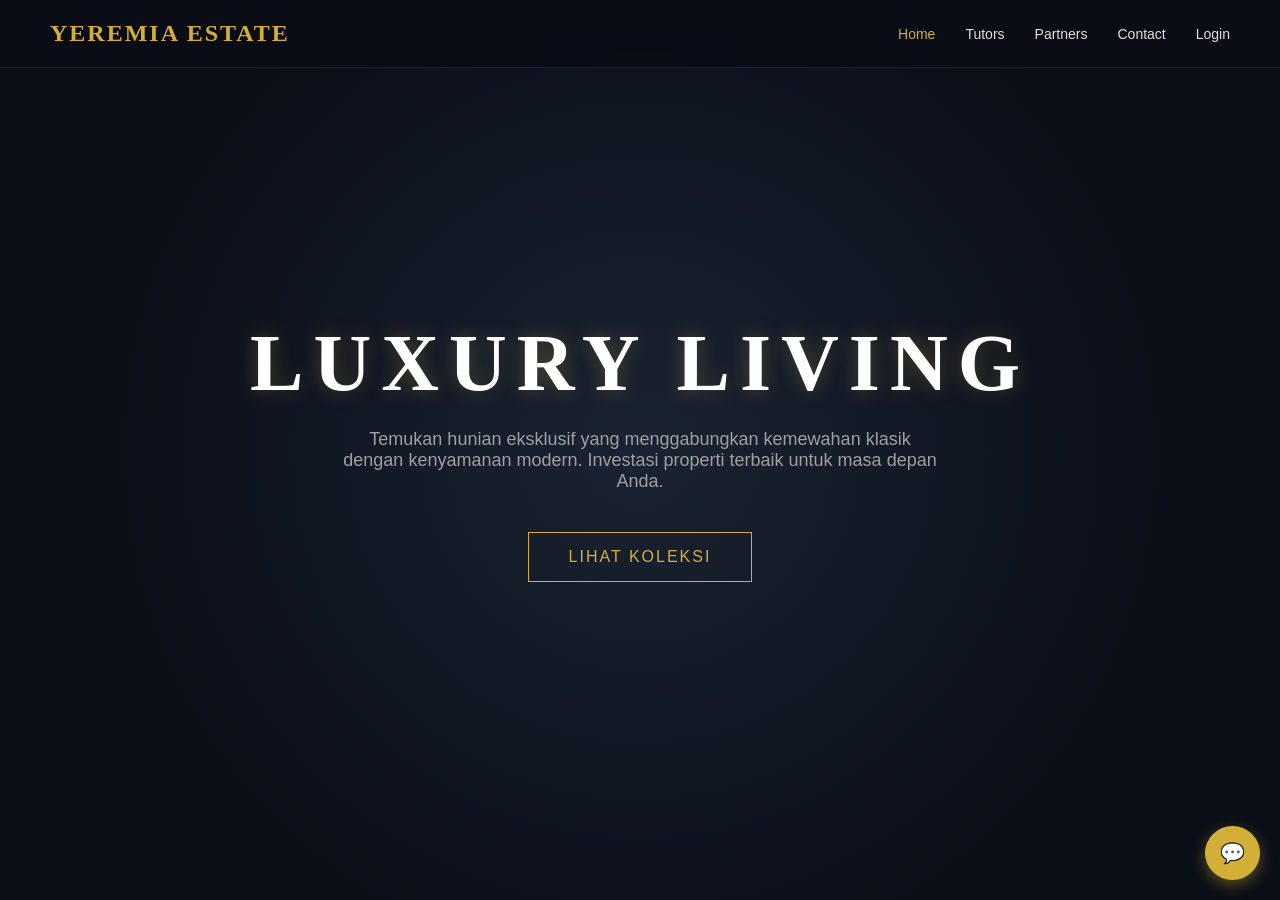
==== index.html @ 0d9e6fc0 "first commit" ====
<!DOCTYPE html>
<html lang="id">
<head>
    <meta charset="UTF-8">
    <meta name="viewport" content="width=device-width, initial-scale=1.0">
    <title>Yeremia Estate - Home</title>
    <link rel="stylesheet" href="style.css">
</head>
<body>

    <!-- NAVBAR -->
    <nav>
        <div class="logo gold-text">YEREMIA ESTATE</div>
        <ul>
            <li><a href="index.html" class="active">Home</a></li>
            <li><a href="tutors.html">Tutors</a></li>
            <li><a href="partners.html">Partners</a></li>
            <li><a href="contact.html">Contact</a></li>
            <li><a href="login.html">Login</a></li>
        </ul>
    </nav>

    <!-- HERO SECTION -->
    <section class="hero">
        <h1 class="gold-text">LUXURY LIVING</h1>
        <p>Temukan hunian eksklusif yang menggabungkan kemewahan klasik dengan kenyamanan modern. Investasi properti terbaik untuk masa depan Anda.</p>
        <a href="tutors.html" class="btn-hero">LIHAT KOLEKSI</a>
    </section>

    <!-- TOMBOL & AI ASISTEN -->
    <button class="chat-toggle" onclick="toggleChat()">💬</button>

    <div class="chat-container" id="chatContainer">
        <div class="chat-header">
            <h4>AI Asisten Properti</h4>
            <span onclick="toggleChat()">✖</span>
        </div>
        <div class="chat-box" id="chatBox">
            <div class="msg-bot">Halo! Saya asisten virtual Yeremia Estate. Ada yang bisa saya bantu? (Coba ketik: "rumah", "apartemen", atau "harga")</div>
        </div>
        <div class="chat-input">
            <input type="text" id="userInput" placeholder="Ketik pesan..." onkeypress="handleKeyPress(event)">
            <button onclick="kirimPesan()">Kirim</button>
        </div>
    </div>

    <script>
        function toggleChat() {
            var chat = document.getElementById('chatContainer');
            chat.style.display = (chat.style.display === 'flex') ? 'none' : 'flex';
        }
        function handleKeyPress(e) {
            if (e.key === 'Enter') kirimPesan();
        }
        function kirimPesan() {
            var input = document.getElementById('userInput');
            var pesan = input.value.trim();
            if (pesan === "") return;
            var chatBox = document.getElementById('chatBox');
            chatBox.innerHTML += `<div class="msg-user">${pesan}</div>`;
            input.value = "";
            chatBox.scrollTop = chatBox.scrollHeight;
            setTimeout(function() {
                var balasan = "";
                var lowerPesan = pesan.toLowerCase();
                if (lowerPesan.includes("rumah") || lowerPesan.includes("mansion")) {
                    balasan = "Kami punya 'The Grand Mansion' di Jakarta Selatan seharga Rp 15 Miliar. Mau saya hubungkan ke WA untuk detail?";
                } else if (lowerPesan.includes("apartemen") || lowerPesan.includes("penthouse")) {
                    balasan = "Ada 'Skyline Penthouse' di Jakarta Pusat, Rp 8.5 Miliar. View kota 360 derajat! Tertarik?";
                } else if (lowerPesan.includes("villa") || lowerPesan.includes("bali")) {
                    balasan = "Kami punya 'Bali Tropical Villa' Rp 12 Miliar. Pemandangan laut langsung. Mau info lanjut?";
                } else if (lowerPesan.includes("harga") || lowerPesan.includes("biaya")) {
                    balasan = "Harga properti kami mulai dari Rp 8.5 Miliar hingga Rp 15 Miliar. Ada budget spesifik?";
                } else if (lowerPesan.includes("wa") || lowerPesan.includes("whatsapp") || lowerPesan.includes("beli")) {
                    balasan = "Silakan klik tombol hijau 'Order via WA' di kartu properti, atau hubungi langsung di +6282258421215.";
                } else {
                    balasan = "Maaf, saya belum paham. Coba ketik 'rumah', 'apartemen', 'villa', atau 'harga' ya.";
                }
                chatBox.innerHTML += `<div class="msg-bot">${balasan}</div>`;
                chatBox.scrollTop = chatBox.scrollHeight;
            }, 800);
        }
    </script>

</body>
</html>
---- style.css ----
/* --- RESET & FONT --- */
* { margin: 0; padding: 0; box-sizing: border-box; }
body {
    font-family: 'Georgia', serif;
    background-color: #0a0e17;
    color: #e0e0e0;
    overflow-x: hidden;
    scroll-behavior: smooth;
}

/* --- WARNA AKSEN EMAS --- */
.gold-text { color: #d4af37; }

/* --- NAVBAR --- */
nav {
    display: flex;
    justify-content: space-between;
    align-items: center;
    padding: 20px 50px;
    position: fixed;
    width: 100%;
    top: 0;
    background: rgba(10, 14, 23, 0.9);
    backdrop-filter: blur(10px);
    z-index: 1000;
    border-bottom: 1px solid #1a1f2e;
}
nav .logo { font-size: 24px; font-weight: bold; letter-spacing: 2px; }
nav ul { list-style: none; display: flex; gap: 30px; }
nav ul li a { color: #e0e0e0; text-decoration: none; font-family: sans-serif; font-size: 14px; transition: 0.3s; }
nav ul li a:hover, nav ul li a.active { color: #d4af37; }

/* --- HERO SECTION (KHUSUS HOME) --- */
.hero {
    height: 100vh;
    display: flex;
    flex-direction: column;
    justify-content: center;
    align-items: center;
    text-align: center;
    background: radial-gradient(circle at center, #1a2333 0%, #0a0e17 70%);
}
.hero h1 {
    font-size: 80px;
    letter-spacing: 10px;
    text-transform: uppercase;
    margin-bottom: 20px;
    color: #fff;
    text-shadow: 0 0 20px rgba(212, 175, 55, 0.3);
}
.hero p {
    font-size: 18px;
    color: #a0a0a0;
    max-width: 600px;
    margin-bottom: 40px;
    font-family: sans-serif;
}
.btn-hero {
    padding: 15px 40px;
    background: transparent;
    border: 1px solid #d4af37;
    color: #d4af37;
    text-decoration: none;
    font-family: sans-serif;
    letter-spacing: 2px;
    transition: 0.3s;
}
.btn-hero:hover {
    background: #d4af37;
    color: #0a0e17;
}

/* --- SECTION UMUM (UNTUK HALAMAN SELAIN HOME) --- */
.page-section {
    padding: 120px 50px 80px 50px;
    max-width: 1200px;
    margin: auto;
    min-height: 100vh;
}
.page-title {
    font-size: 40px;
    text-align: center;
    margin-bottom: 60px;
    color: #fff;
}
.grid-cards {
    display: grid;
    grid-template-columns: repeat(auto-fit, minmax(300px, 1fr));
    gap: 30px;
}
.card {
    background: #111622;
    border: 1px solid #1a1f2e;
    border-radius: 10px;
    overflow: hidden;
    transition: 0.3s;
}
.card:hover {
    transform: translateY(-10px);
    border-color: #d4af37;
    box-shadow: 0 10px 30px rgba(212, 175, 55, 0.1);
}
.card img {
    width: 100%;
    height: 200px;
    object-fit: cover;
    opacity: 0.8;
}
.card-body { padding: 20px; }
.card-body h3 { font-size: 22px; margin-bottom: 10px; color: #fff; }
.card-body p { color: #a0a0a0; font-family: sans-serif; font-size: 14px; margin-bottom: 20px; }
.card-body .price { color: #d4af37; font-size: 18px; font-weight: bold; margin-bottom: 15px; }

/* --- TOMBOL ORDER WA --- */
.btn-wa {
    display: inline-block;
    background-color: #25d366;
    color: white;
    padding: 10px 20px;
    text-decoration: none;
    border-radius: 5px;
    font-family: sans-serif;
    font-weight: bold;
    width: 100%;
    text-align: center;
    transition: 0.3s;
}
.btn-wa:hover { background-color: #128c7e; }

/* --- AI ASISTEN (CHATBOT) --- */
.chat-container {
    position: fixed;
    bottom: 20px;
    right: 20px;
    width: 350px;
    background: #111622;
    border: 1px solid #d4af37;
    border-radius: 10px;
    box-shadow: 0 10px 30px rgba(0,0,0,0.5);
    display: none;
    flex-direction: column;
    z-index: 2000;
}
.chat-header {
    background: #1a1f2e;
    padding: 15px;
    border-bottom: 1px solid #d4af37;
    display: flex;
    justify-content: space-between;
    align-items: center;
    border-radius: 10px 10px 0 0;
}
.chat-header h4 { color: #d4af37; font-family: sans-serif; }
.chat-header span { cursor: pointer; color: #fff; font-weight: bold; }
.chat-box {
    height: 250px;
    padding: 15px;
    overflow-y: auto;
    display: flex;
    flex-direction: column;
    gap: 10px;
    font-family: sans-serif;
    font-size: 14px;
}
.msg-bot { background: #1a1f2e; padding: 10px; border-radius: 5px; align-self: flex-start; max-width: 80%; color: #e0e0e0; }
.msg-user { background: #d4af37; color: #0a0e17; padding: 10px; border-radius: 5px; align-self: flex-end; max-width: 80%; }
.chat-input {
    display: flex;
    padding: 10px;
    border-top: 1px solid #1a1f2e;
}
.chat-input input {
    flex: 1;
    padding: 10px;
    background: #0a0e17;
    border: 1px solid #1a1f2e;
    color: white;
    border-radius: 5px;
    outline: none;
}
.chat-input button {
    background: #d4af37;
    border: none;
    padding: 10px 15px;
    margin-left: 5px;
    border-radius: 5px;
    cursor: pointer;
    font-weight: bold;
}
.chat-toggle {
    position: fixed;
    bottom: 20px;
    right: 20px;
    background: #d4af37;
    color: #0a0e17;
    border: none;
    padding: 15px;
    border-radius: 50%;
    font-size: 20px;
    cursor: pointer;
    box-shadow: 0 5px 15px rgba(212, 175, 55, 0.4);
    z-index: 1999;
}
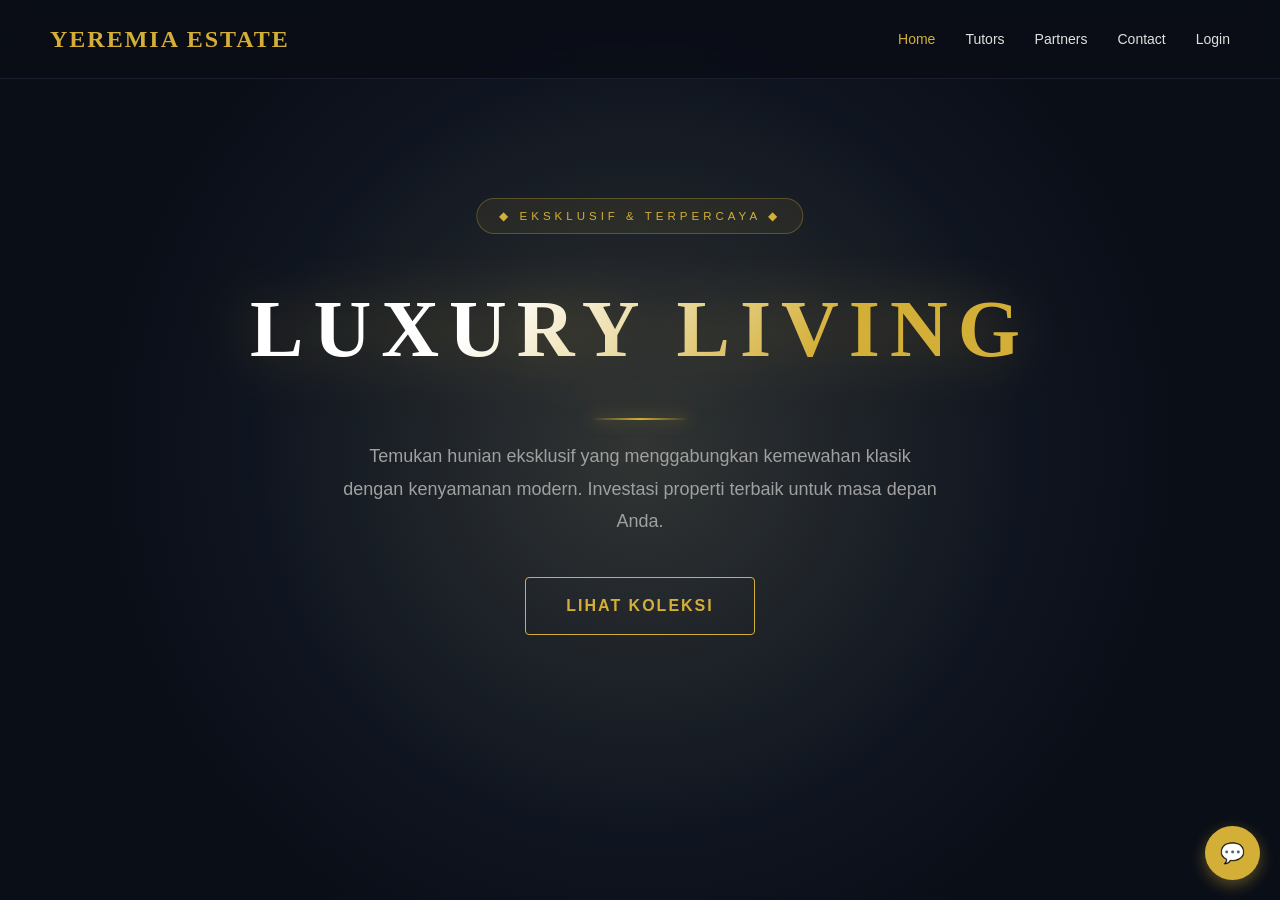
==== commit 07cf2fe9: "Menambahkan README.md" ====
--- a/index.html
+++ b/index.html
@@ -36,7 +36,7 @@
             <span onclick="toggleChat()">✖</span>
         </div>
         <div class="chat-box" id="chatBox">
-            <div class="msg-bot">Halo! Saya asisten virtual Yeremia Estate. Ada yang bisa saya bantu? (Coba ketik: "rumah", "apartemen", atau "harga")</div>
+            <div class="msg-bot">Halo! Saya asisten virtual Yeremia Estate. Ada yang bisa saya bantu? </div>
         </div>
         <div class="chat-input">
             <input type="text" id="userInput" placeholder="Ketik pesan..." onkeypress="handleKeyPress(event)">
@@ -44,43 +44,104 @@
         </div>
     </div>
 
-    <script>
-        function toggleChat() {
-            var chat = document.getElementById('chatContainer');
-            chat.style.display = (chat.style.display === 'flex') ? 'none' : 'flex';
+   <script>
+    // ============================================
+    // AI ASISTEN GENERATIF — Yeremia Estate
+    // ============================================
+    
+    // System prompt: aturan cara AI menjawab
+    const SYSTEM_PROMPT = `Kamu adalah asisten properti mewah "Yeremia Estate" yang ramah, sopan, dan profesional.
+Kamu membantu klien menemukan properti impian mereka.
+
+Koleksi properti unggulan:
+- The Grand Mansion (Jakarta Selatan) - Rp 15 Miliar - mansion mewah 5 kamar tidur, kolam renang pribadi
+- Skyline Penthouse (Jakarta Pusat) - Rp 8.5 Miliar - penthouse dengan view kota 360 derajat
+- Bali Tropical Villa (Bali) - Rp 12 Miliar - villa dengan pemandangan laut langsung
+
+Aturan:
+1. Jawab dengan singkat (maksimal 3 kalimat)
+2. Ramah, natural, gunakan bahasa Indonesia
+3. Jika klien ingin membeli, arahkan ke WhatsApp: +6282258421215
+4. Selalu tawarkan bantuan lebih lanjut`;
+
+    let isProcessing = false;
+
+    function toggleChat() {
+        const chat = document.getElementById('chatContainer');
+        chat.style.display = (chat.style.display === 'flex') ? 'none' : 'flex';
+    }
+
+    function handleKeyPress(e) {
+        if (e.key === 'Enter' && !isProcessing) kirimPesan();
+    }
+
+    function addMessage(text, sender) {
+        const chatBox = document.getElementById('chatBox');
+        const div = document.createElement('div');
+        div.className = sender === 'user' ? 'msg-user' : 'msg-bot';
+        div.textContent = text;
+        chatBox.appendChild(div);
+        chatBox.scrollTop = chatBox.scrollHeight;
+        return div;
+    }
+
+    function showTyping() {
+        const chatBox = document.getElementById('chatBox');
+        const typing = document.createElement('div');
+        typing.className = 'typing';
+        typing.id = 'typingIndicator';
+        typing.innerHTML = '<span></span><span></span><span></span>';
+        chatBox.appendChild(typing);
+        chatBox.scrollTop = chatBox.scrollHeight;
+    }
+
+    function hideTyping() {
+        const t = document.getElementById('typingIndicator');
+        if (t) t.remove();
+    }
+
+    async function kirimPesan() {
+        const input = document.getElementById('userInput');
+        const pesan = input.value.trim();
+        if (pesan === "" || isProcessing) return;
+
+        // Tampilkan pesan user
+        addMessage(pesan, 'user');
+        input.value = "";
+        isProcessing = true;
+
+        // Tampilkan indikator mengetik
+        showTyping();
+
+        try {
+            // Panggil AI generatif via Pollinations (gratis, tanpa API key)
+            const url = `https://text.pollinations.ai/${encodeURIComponent(
+                SYSTEM_PROMPT + "\n\nPertanyaan klien: " + pesan
+            )}?model=openai`;
+
+            const response = await fetch(url);
+            let balasan = await response.text();
+
+            balasan = balasan.trim();
+            if (!balasan || balasan.length < 2) {
+                balasan = "Maaf, saya sedang sibuk. Silakan hubungi +6282258421215 untuk bantuan langsung.";
+            }
+
+            hideTyping();
+            addMessage(balasan, 'bot');
+
+        } catch (error) {
+            hideTyping();
+            addMessage(
+                "Ups, koneksi saya terganggu. Silakan hubungi kami langsung di WhatsApp +6282258421215 😊",
+                'bot'
+            );
+            console.error('AI Error:', error);
+        } finally {
+            isProcessing = false;
+            input.focus();
         }
-        function handleKeyPress(e) {
-            if (e.key === 'Enter') kirimPesan();
-        }
-        function kirimPesan() {
-            var input = document.getElementById('userInput');
-            var pesan = input.value.trim();
-            if (pesan === "") return;
-            var chatBox = document.getElementById('chatBox');
-            chatBox.innerHTML += `<div class="msg-user">${pesan}</div>`;
-            input.value = "";
-            chatBox.scrollTop = chatBox.scrollHeight;
-            setTimeout(function() {
-                var balasan = "";
-                var lowerPesan = pesan.toLowerCase();
-                if (lowerPesan.includes("rumah") || lowerPesan.includes("mansion")) {
-                    balasan = "Kami punya 'The Grand Mansion' di Jakarta Selatan seharga Rp 15 Miliar. Mau saya hubungkan ke WA untuk detail?";
-                } else if (lowerPesan.includes("apartemen") || lowerPesan.includes("penthouse")) {
-                    balasan = "Ada 'Skyline Penthouse' di Jakarta Pusat, Rp 8.5 Miliar. View kota 360 derajat! Tertarik?";
-                } else if (lowerPesan.includes("villa") || lowerPesan.includes("bali")) {
-                    balasan = "Kami punya 'Bali Tropical Villa' Rp 12 Miliar. Pemandangan laut langsung. Mau info lanjut?";
-                } else if (lowerPesan.includes("harga") || lowerPesan.includes("biaya")) {
-                    balasan = "Harga properti kami mulai dari Rp 8.5 Miliar hingga Rp 15 Miliar. Ada budget spesifik?";
-                } else if (lowerPesan.includes("wa") || lowerPesan.includes("whatsapp") || lowerPesan.includes("beli")) {
-                    balasan = "Silakan klik tombol hijau 'Order via WA' di kartu properti, atau hubungi langsung di +6282258421215.";
-                } else {
-                    balasan = "Maaf, saya belum paham. Coba ketik 'rumah', 'apartemen', 'villa', atau 'harga' ya.";
-                }
-                chatBox.innerHTML += `<div class="msg-bot">${balasan}</div>`;
-                chatBox.scrollTop = chatBox.scrollHeight;
-            }, 800);
-        }
-    </script>
-
+    }
+</script>
 </body>
 </html>
--- a/style.css
+++ b/style.css
@@ -1,17 +1,23 @@
-/* --- RESET & FONT --- */
+/* ==========================================================
+   YEREMIA ESTATE — FINAL MASTER STYLE
+   ========================================================== */
+
+/* ---------- RESET & DASAR ---------- */
 * { margin: 0; padding: 0; box-sizing: border-box; }
+
 body {
     font-family: 'Georgia', serif;
     background-color: #0a0e17;
     color: #e0e0e0;
     overflow-x: hidden;
-    scroll-behavior: smooth;
-}
-
-/* --- WARNA AKSEN EMAS --- */
+    line-height: 1.6;
+}
+
 .gold-text { color: #d4af37; }
 
-/* --- NAVBAR --- */
+/* ==========================================================
+   NAVBAR
+   ========================================================== */
 nav {
     display: flex;
     justify-content: space-between;
@@ -22,15 +28,38 @@
     top: 0;
     background: rgba(10, 14, 23, 0.9);
     backdrop-filter: blur(10px);
+    -webkit-backdrop-filter: blur(10px);
     z-index: 1000;
     border-bottom: 1px solid #1a1f2e;
 }
-nav .logo { font-size: 24px; font-weight: bold; letter-spacing: 2px; }
-nav ul { list-style: none; display: flex; gap: 30px; }
-nav ul li a { color: #e0e0e0; text-decoration: none; font-family: sans-serif; font-size: 14px; transition: 0.3s; }
-nav ul li a:hover, nav ul li a.active { color: #d4af37; }
-
-/* --- HERO SECTION (KHUSUS HOME) --- */
+
+nav .logo {
+    font-size: 24px;
+    font-weight: bold;
+    letter-spacing: 2px;
+}
+
+nav ul {
+    list-style: none;
+    display: flex;
+    gap: 30px;
+    align-items: center;
+}
+
+nav ul li a {
+    color: #e0e0e0;
+    text-decoration: none;
+    font-family: sans-serif;
+    font-size: 14px;
+    transition: 0.3s;
+}
+
+nav ul li a:hover,
+nav ul li a.active { color: #d4af37; }
+
+/* ==========================================================
+   HERO SECTION (HOME)
+   ========================================================== */
 .hero {
     height: 100vh;
     display: flex;
@@ -39,23 +68,91 @@
     align-items: center;
     text-align: center;
     background: radial-gradient(circle at center, #1a2333 0%, #0a0e17 70%);
-}
+    padding: 0 20px;
+    position: relative;
+    overflow: hidden;
+}
+
+.hero::before {
+    content: '';
+    position: absolute;
+    top: 50%; left: 50%;
+    transform: translate(-50%, -50%);
+    width: 800px; height: 800px;
+    background: radial-gradient(circle, rgba(212, 175, 55, 0.12), transparent 70%);
+    animation: heroGlow 6s ease-in-out infinite;
+    pointer-events: none;
+    z-index: 0;
+}
+
+@keyframes heroGlow {
+    0%, 100% { transform: translate(-50%, -50%) scale(1); opacity: 0.5; }
+    50% { transform: translate(-50%, -50%) scale(1.2); opacity: 1; }
+}
+
+.hero::after {
+    content: '◆ EKSKLUSIF & TERPERCAYA ◆';
+    position: absolute;
+    top: 22%; left: 50%;
+    transform: translateX(-50%);
+    color: #d4af37;
+    font-family: sans-serif;
+    font-size: 0.72rem;
+    letter-spacing: 4px;
+    padding: 8px 22px;
+    background: rgba(212, 175, 55, 0.08);
+    border: 1px solid rgba(212, 175, 55, 0.3);
+    border-radius: 30px;
+    animation: fadeInDown 1s ease;
+    z-index: 1;
+    white-space: nowrap;
+}
+
+@keyframes fadeInDown {
+    from { opacity: 0; transform: translate(-50%, -20px); }
+    to { opacity: 1; transform: translate(-50%, 0); }
+}
+
 .hero h1 {
-    font-size: 80px;
+    position: relative;
+    z-index: 1;
+    font-size: clamp(2.5rem, 8vw, 80px);
     letter-spacing: 10px;
     text-transform: uppercase;
     margin-bottom: 20px;
-    color: #fff;
-    text-shadow: 0 0 20px rgba(212, 175, 55, 0.3);
-}
+    background: linear-gradient(135deg, #ffffff 30%, #d4af37 70%);
+    -webkit-background-clip: text;
+    -webkit-text-fill-color: transparent;
+    background-clip: text;
+    filter: drop-shadow(0 0 30px rgba(212, 175, 55, 0.4));
+    animation: fadeUp 1s ease 0.2s backwards;
+}
+
+.hero h1::after {
+    content: '';
+    display: block;
+    width: 100px;
+    height: 2px;
+    background: linear-gradient(90deg, transparent, #d4af37, transparent);
+    margin: 25px auto 0;
+    box-shadow: 0 0 15px rgba(212, 175, 55, 0.6);
+}
+
 .hero p {
+    position: relative;
+    z-index: 1;
     font-size: 18px;
     color: #a0a0a0;
     max-width: 600px;
     margin-bottom: 40px;
     font-family: sans-serif;
-}
+    line-height: 1.8;
+    animation: fadeUp 1s ease 0.4s backwards;
+}
+
 .btn-hero {
+    position: relative;
+    z-index: 1;
     padding: 15px 40px;
     background: transparent;
     border: 1px solid #d4af37;
@@ -63,31 +160,92 @@
     text-decoration: none;
     font-family: sans-serif;
     letter-spacing: 2px;
-    transition: 0.3s;
-}
+    font-weight: 600;
+    transition: 0.4s;
+    display: inline-block;
+    overflow: hidden;
+    border-radius: 4px;
+    animation: fadeUp 1s ease 0.6s backwards;
+}
+
+.btn-hero::before {
+    content: '';
+    position: absolute;
+    top: 0; left: -100%;
+    width: 100%; height: 100%;
+    background: linear-gradient(90deg, transparent, rgba(255,255,255,0.3), transparent);
+    transition: left 0.6s ease;
+}
+
+.btn-hero:hover::before { left: 100%; }
+
 .btn-hero:hover {
     background: #d4af37;
     color: #0a0e17;
-}
-
-/* --- SECTION UMUM (UNTUK HALAMAN SELAIN HOME) --- */
+    transform: translateY(-3px);
+    box-shadow: 0 10px 25px rgba(212, 175, 55, 0.3);
+}
+
+@keyframes fadeUp {
+    from { opacity: 0; transform: translateY(30px); }
+    to { opacity: 1; transform: translateY(0); }
+}
+
+/* ==========================================================
+   PAGE HERO (header halaman contact, login)
+   ========================================================== */
+.page-hero {
+    padding: 160px 20px 80px;
+    text-align: center;
+    background: radial-gradient(circle at center, #1a2333 0%, #0a0e17 70%);
+    position: relative;
+    overflow: hidden;
+    border-bottom: 1px solid #1a1f2e;
+}
+
+.section-tag {
+    color: #d4af37;
+    letter-spacing: 4px;
+    font-size: 0.8rem;
+    font-family: sans-serif;
+    margin-bottom: 15px;
+    display: inline-block;
+}
+
+.page-title {
+    font-size: clamp(2rem, 5vw, 40px);
+    text-align: center;
+    color: #fff;
+    margin-bottom: 15px;
+}
+
+.page-subtitle {
+    color: #a0a0a0;
+    font-family: sans-serif;
+    font-size: 1rem;
+    max-width: 600px;
+    margin: 0 auto;
+}
+
+/* ==========================================================
+   PAGE SECTION (tutors, partners)
+   ========================================================== */
 .page-section {
     padding: 120px 50px 80px 50px;
     max-width: 1200px;
     margin: auto;
     min-height: 100vh;
 }
-.page-title {
-    font-size: 40px;
-    text-align: center;
-    margin-bottom: 60px;
-    color: #fff;
-}
+
 .grid-cards {
     display: grid;
     grid-template-columns: repeat(auto-fit, minmax(300px, 1fr));
     gap: 30px;
 }
+
+/* ==========================================================
+   CARD (properti & partner)
+   ========================================================== */
 .card {
     background: #111622;
     border: 1px solid #1a1f2e;
@@ -95,52 +253,542 @@
     overflow: hidden;
     transition: 0.3s;
 }
+
 .card:hover {
     transform: translateY(-10px);
     border-color: #d4af37;
-    box-shadow: 0 10px 30px rgba(212, 175, 55, 0.1);
-}
+    box-shadow: 0 10px 30px rgba(212, 175, 55, 0.15);
+}
+
 .card img {
     width: 100%;
-    height: 200px;
+    height: 220px;
     object-fit: cover;
-    opacity: 0.8;
-}
-.card-body { padding: 20px; }
-.card-body h3 { font-size: 22px; margin-bottom: 10px; color: #fff; }
-.card-body p { color: #a0a0a0; font-family: sans-serif; font-size: 14px; margin-bottom: 20px; }
-.card-body .price { color: #d4af37; font-size: 18px; font-weight: bold; margin-bottom: 15px; }
-
-/* --- TOMBOL ORDER WA --- */
+    opacity: 0.85;
+    transition: 0.4s;
+    display: block;
+}
+
+.card:hover img { opacity: 1; }
+
+.card-body { padding: 25px; }
+
+.card-body h3 {
+    font-size: 22px;
+    margin-bottom: 10px;
+    color: #fff;
+}
+
+.card-body p {
+    color: #a0a0a0;
+    font-family: sans-serif;
+    font-size: 14px;
+    margin-bottom: 20px;
+    line-height: 1.6;
+}
+
+.card-body .price {
+    color: #d4af37;
+    font-size: 18px;
+    font-weight: bold;
+    margin-bottom: 15px;
+}
+
+/* ==========================================================
+   TOMBOL WA
+   ========================================================== */
 .btn-wa {
     display: inline-block;
     background-color: #25d366;
     color: white;
-    padding: 10px 20px;
+    padding: 12px 20px;
     text-decoration: none;
     border-radius: 5px;
     font-family: sans-serif;
     font-weight: bold;
+    font-size: 0.85rem;
     width: 100%;
     text-align: center;
     transition: 0.3s;
-}
-.btn-wa:hover { background-color: #128c7e; }
-
-/* --- AI ASISTEN (CHATBOT) --- */
+    box-sizing: border-box;
+}
+
+.btn-wa:hover {
+    background-color: #128c7e;
+    transform: translateY(-2px);
+    box-shadow: 0 8px 20px rgba(37, 211, 102, 0.3);
+}
+
+/* ==========================================================
+   CONTACT PAGE
+   ========================================================== */
+.contact-section {
+    padding: 80px 50px;
+    max-width: 1200px;
+    margin: auto;
+}
+
+.contact-grid {
+    display: grid;
+    grid-template-columns: repeat(auto-fit, minmax(240px, 1fr));
+    gap: 25px;
+    margin-bottom: 80px;
+}
+
+.contact-card {
+    background: #111622;
+    border: 1px solid #1a1f2e;
+    border-radius: 16px;
+    padding: 35px 25px;
+    text-align: center;
+    text-decoration: none;
+    color: inherit;
+    transition: 0.4s;
+    position: relative;
+    overflow: hidden;
+    display: block;
+}
+
+.contact-card:hover {
+    transform: translateY(-8px);
+    border-color: #d4af37;
+    box-shadow: 0 20px 40px rgba(0, 0, 0, 0.5), 0 0 30px rgba(212, 175, 55, 0.15);
+}
+
+.contact-icon {
+    width: 70px;
+    height: 70px;
+    border-radius: 50%;
+    display: flex;
+    align-items: center;
+    justify-content: center;
+    margin: 0 auto 20px;
+    transition: transform 0.4s ease;
+}
+
+.contact-card:hover .contact-icon { transform: scale(1.1) rotate(5deg); }
+
+.wa-icon {
+    background: linear-gradient(135deg, #25D366, #128C7E);
+    color: #fff;
+}
+.phone-icon {
+    background: linear-gradient(135deg, #f4d03f, #b8941f);
+    color: #0a0e17;
+}
+.email-icon {
+    background: linear-gradient(135deg, #6366f1, #4338ca);
+    color: #fff;
+}
+.location-icon {
+    background: linear-gradient(135deg, #ef4444, #b91c1c);
+    color: #fff;
+}
+
+.contact-card h3 {
+    font-family: Georgia, serif;
+    font-size: 1.3rem;
+    color: #fff;
+    margin-bottom: 8px;
+}
+
+.contact-card p {
+    color: #888;
+    font-family: sans-serif;
+    font-size: 0.9rem;
+    margin-bottom: 15px;
+}
+
+.contact-link {
+    color: #d4af37;
+    font-family: sans-serif;
+    font-size: 0.85rem;
+    font-weight: 600;
+    letter-spacing: 0.5px;
+}
+
+/* CTA WhatsApp Besar */
+.cta-wa {
+    text-align: center;
+    padding: 60px 40px;
+    background: linear-gradient(135deg, rgba(212, 175, 55, 0.08), rgba(212, 175, 55, 0.02));
+    border: 1px solid rgba(212, 175, 55, 0.2);
+    border-radius: 25px;
+}
+
+.cta-wa h2 {
+    font-family: Georgia, serif;
+    font-size: clamp(1.8rem, 3.5vw, 2.5rem);
+    color: #fff;
+    margin-bottom: 15px;
+}
+
+.cta-wa p {
+    color: #a0a0a0;
+    margin-bottom: 30px;
+    font-family: sans-serif;
+}
+
+.btn-wa-big {
+    display: inline-flex;
+    align-items: center;
+    gap: 10px;
+    padding: 18px 45px;
+    background: linear-gradient(135deg, #25D366, #128C7E);
+    color: #fff;
+    text-decoration: none;
+    border-radius: 50px;
+    font-family: sans-serif;
+    font-weight: 700;
+    letter-spacing: 1.5px;
+    font-size: 0.9rem;
+    box-shadow: 0 10px 30px rgba(37, 211, 102, 0.4);
+    transition: all 0.4s ease;
+}
+
+.btn-wa-big:hover {
+    transform: translateY(-3px);
+    box-shadow: 0 15px 40px rgba(37, 211, 102, 0.6);
+}
+
+/* ==========================================================
+   FORM KONTAK
+   ========================================================== */
+.form-wrapper {
+    display: grid;
+    grid-template-columns: 1fr 1.2fr;
+    gap: 60px;
+    padding: 60px 50px;
+    background: linear-gradient(135deg, #111622, #0a0e17);
+    border: 1px solid rgba(212, 175, 55, 0.2);
+    border-radius: 30px;
+    margin-bottom: 80px;
+}
+
+.form-info h2 { margin-bottom: 15px; }
+
+.form-desc {
+    color: #a0a0a0;
+    font-family: sans-serif;
+    margin: 20px 0 30px;
+    line-height: 1.8;
+}
+
+.form-features {
+    list-style: none;
+    display: flex;
+    flex-direction: column;
+    gap: 15px;
+}
+
+.form-features li {
+    display: flex;
+    align-items: center;
+    gap: 12px;
+    color: #ddd;
+    font-family: sans-serif;
+    font-size: 0.95rem;
+}
+
+.check {
+    display: inline-flex;
+    align-items: center;
+    justify-content: center;
+    width: 24px;
+    height: 24px;
+    border-radius: 50%;
+    background: rgba(212, 175, 55, 0.15);
+    color: #d4af37;
+    font-weight: 700;
+    font-size: 0.8rem;
+    flex-shrink: 0;
+}
+
+.contact-form {
+    display: flex;
+    flex-direction: column;
+    gap: 25px;
+}
+
+.input-group { position: relative; }
+
+.input-group input,
+.input-group textarea,
+.input-group select {
+    width: 100%;
+    padding: 16px 18px;
+    background: rgba(255, 255, 255, 0.03);
+    border: 1px solid rgba(212, 175, 55, 0.2);
+    border-radius: 12px;
+    color: #fff;
+    font-size: 0.95rem;
+    font-family: sans-serif;
+    transition: all 0.3s ease;
+    outline: none;
+}
+
+.input-group textarea {
+    resize: vertical;
+    min-height: 100px;
+}
+
+.input-group select { cursor: pointer; }
+.input-group select option { background: #111622; color: #fff; }
+
+.input-group label {
+    position: absolute;
+    left: 18px;
+    top: 50%;
+    transform: translateY(-50%);
+    color: #666;
+    font-size: 0.9rem;
+    font-family: sans-serif;
+    pointer-events: none;
+    transition: 0.3s;
+    padding: 0 6px;
+}
+
+.input-group input:focus + label,
+.input-group input:not(:placeholder-shown) + label,
+.input-group textarea:focus + label,
+.input-group textarea:not(:placeholder-shown) + label {
+    top: -10px;
+    left: 14px;
+    font-size: 0.75rem;
+    color: #d4af37;
+    background: #0a0e17;
+    letter-spacing: 1px;
+}
+
+.input-group input:focus,
+.input-group textarea:focus,
+.input-group select:focus {
+    border-color: #d4af37;
+    box-shadow: 0 0 0 4px rgba(212, 175, 55, 0.1);
+}
+
+.btn-submit {
+    display: flex;
+    align-items: center;
+    justify-content: center;
+    gap: 12px;
+    padding: 18px 30px;
+    background: linear-gradient(135deg, #f4d03f, #b8941f);
+    color: #0a0e17;
+    border: none;
+    border-radius: 14px;
+    font-size: 0.9rem;
+    font-weight: 700;
+    letter-spacing: 2px;
+    cursor: pointer;
+    transition: 0.4s;
+    font-family: sans-serif;
+    width: 100%;
+}
+
+.btn-submit:hover {
+    transform: translateY(-3px);
+    box-shadow: 0 15px 40px rgba(212, 175, 55, 0.5);
+}
+
+/* ==========================================================
+   LOGIN PAGE
+   ========================================================== */
+.login-section {
+    min-height: 100vh;
+    display: grid;
+    grid-template-columns: 1.1fr 0.9fr;
+    gap: 60px;
+    align-items: center;
+    padding: 140px 8% 80px;
+    background: radial-gradient(circle at center, #1a2333 0%, #0a0e17 70%);
+}
+
+.login-card {
+    background: linear-gradient(145deg, rgba(20, 26, 39, 0.9), rgba(15, 15, 15, 0.95));
+    backdrop-filter: blur(30px);
+    -webkit-backdrop-filter: blur(30px);
+    border: 1px solid rgba(212, 175, 55, 0.25);
+    border-radius: 24px;
+    padding: 50px 45px 40px;
+    box-shadow: 0 30px 60px rgba(0, 0, 0, 0.6);
+    max-width: 520px;
+    width: 100%;
+    justify-self: center;
+}
+
+.login-header { text-align: center; margin-bottom: 35px; }
+
+.login-logo {
+    display: inline-flex;
+    align-items: center;
+    justify-content: center;
+    width: 70px;
+    height: 70px;
+    border-radius: 50%;
+    background: linear-gradient(135deg, #f4d03f, #b8941f);
+    color: #0a0e17;
+    font-size: 1.8rem;
+    margin-bottom: 20px;
+    animation: logoFloat 3s ease-in-out infinite;
+}
+
+@keyframes logoFloat {
+    0%, 100% { transform: translateY(0); }
+    50% { transform: translateY(-8px); }
+}
+
+.login-title {
+    font-family: Georgia, serif;
+    font-size: 2rem;
+    color: #fff;
+    margin-bottom: 8px;
+}
+
+.login-subtitle {
+    color: #888;
+    font-family: sans-serif;
+    font-size: 0.9rem;
+}
+
+.login-form {
+    display: flex;
+    flex-direction: column;
+    gap: 22px;
+}
+
+.login-input-group { position: relative; }
+
+.login-input-group input {
+    width: 100%;
+    padding: 17px 20px;
+    background: rgba(255, 255, 255, 0.03);
+    border: 1px solid rgba(212, 175, 55, 0.2);
+    border-radius: 14px;
+    color: #fff;
+    font-size: 0.95rem;
+    font-family: sans-serif;
+    outline: none;
+    transition: 0.3s;
+}
+
+.login-input-group input:focus {
+    border-color: #d4af37;
+    box-shadow: 0 0 0 4px rgba(212, 175, 55, 0.1);
+}
+
+.login-input-group label {
+    position: absolute;
+    left: 20px;
+    top: 50%;
+    transform: translateY(-50%);
+    color: #666;
+    font-size: 0.9rem;
+    font-family: sans-serif;
+    pointer-events: none;
+    transition: 0.3s;
+    padding: 0 6px;
+}
+
+.login-input-group input:focus + label,
+.login-input-group input:not(:placeholder-shown) + label {
+    top: -10px;
+    left: 14px;
+    font-size: 0.7rem;
+    color: #d4af37;
+    background: #141414;
+    letter-spacing: 1.5px;
+    border-radius: 6px;
+    padding: 2px 10px;
+}
+
+.btn-login-submit {
+    padding: 17px 30px;
+    background: linear-gradient(135deg, #f4d03f, #d4af37, #b8941f);
+    color: #0a0e17;
+    border: none;
+    border-radius: 14px;
+    font-size: 0.9rem;
+    font-weight: 700;
+    letter-spacing: 3px;
+    cursor: pointer;
+    transition: 0.4s;
+    font-family: sans-serif;
+    text-transform: uppercase;
+}
+
+.btn-login-submit:hover {
+    transform: translateY(-3px);
+    box-shadow: 0 15px 40px rgba(212, 175, 55, 0.5);
+}
+
+.login-side-info { max-width: 420px; }
+
+.side-title {
+    font-family: Georgia, serif;
+    font-size: 2.6rem;
+    color: #fff;
+    line-height: 1.2;
+    margin-bottom: 35px;
+}
+
+.side-features {
+    list-style: none;
+    display: flex;
+    flex-direction: column;
+    gap: 22px;
+}
+
+.side-features li {
+    display: flex;
+    align-items: center;
+    gap: 18px;
+    padding: 20px;
+    background: rgba(20, 20, 20, 0.5);
+    border: 1px solid rgba(212, 175, 55, 0.1);
+    border-radius: 16px;
+    transition: 0.3s;
+}
+
+.side-features li:hover {
+    border-color: rgba(212, 175, 55, 0.4);
+    transform: translateX(8px);
+}
+
+.side-icon { font-size: 1.6rem; flex-shrink: 0; }
+
+.side-features strong {
+    display: block;
+    color: #fff;
+    font-size: 1rem;
+    margin-bottom: 3px;
+    font-family: sans-serif;
+}
+
+.side-features p {
+    color: #888;
+    font-family: sans-serif;
+    font-size: 0.85rem;
+}
+
+/* ==========================================================
+   CHATBOT AI
+   ========================================================== */
 .chat-container {
     position: fixed;
     bottom: 20px;
     right: 20px;
     width: 350px;
+    max-width: calc(100vw - 40px);
     background: #111622;
     border: 1px solid #d4af37;
     border-radius: 10px;
-    box-shadow: 0 10px 30px rgba(0,0,0,0.5);
+    box-shadow: 0 10px 30px rgba(0, 0, 0, 0.5);
     display: none;
     flex-direction: column;
     z-index: 2000;
 }
+
 .chat-header {
     background: #1a1f2e;
     padding: 15px;
@@ -150,8 +798,20 @@
     align-items: center;
     border-radius: 10px 10px 0 0;
 }
-.chat-header h4 { color: #d4af37; font-family: sans-serif; }
-.chat-header span { cursor: pointer; color: #fff; font-weight: bold; }
+
+.chat-header h4 {
+    color: #d4af37;
+    font-family: sans-serif;
+    font-size: 1rem;
+}
+
+.chat-header span {
+    cursor: pointer;
+    color: #fff;
+    font-weight: bold;
+    font-size: 1.1rem;
+}
+
 .chat-box {
     height: 250px;
     padding: 15px;
@@ -162,13 +822,32 @@
     font-family: sans-serif;
     font-size: 14px;
 }
-.msg-bot { background: #1a1f2e; padding: 10px; border-radius: 5px; align-self: flex-start; max-width: 80%; color: #e0e0e0; }
-.msg-user { background: #d4af37; color: #0a0e17; padding: 10px; border-radius: 5px; align-self: flex-end; max-width: 80%; }
+
+.msg-bot {
+    background: #1a1f2e;
+    padding: 10px 14px;
+    border-radius: 8px;
+    align-self: flex-start;
+    max-width: 80%;
+    color: #e0e0e0;
+    border-left: 2px solid #d4af37;
+}
+
+.msg-user {
+    background: #d4af37;
+    color: #0a0e17;
+    padding: 10px 14px;
+    border-radius: 8px;
+    align-self: flex-end;
+    max-width: 80%;
+}
+
 .chat-input {
     display: flex;
     padding: 10px;
     border-top: 1px solid #1a1f2e;
 }
+
 .chat-input input {
     flex: 1;
     padding: 10px;
@@ -177,7 +856,11 @@
     color: white;
     border-radius: 5px;
     outline: none;
-}
+    font-family: sans-serif;
+}
+
+.chat-input input:focus { border-color: #d4af37; }
+
 .chat-input button {
     background: #d4af37;
     border: none;
@@ -186,7 +869,9 @@
     border-radius: 5px;
     cursor: pointer;
     font-weight: bold;
-}
+    font-family: sans-serif;
+}
+
 .chat-toggle {
     position: fixed;
     bottom: 20px;
@@ -200,4 +885,869 @@
     cursor: pointer;
     box-shadow: 0 5px 15px rgba(212, 175, 55, 0.4);
     z-index: 1999;
+    transition: 0.3s;
+}
+
+.chat-toggle:hover { transform: scale(1.1); }
+
+/* Typing indicator */
+.typing {
+    display: flex;
+    gap: 4px;
+    padding: 12px 16px;
+    background: #1a1f2e;
+    border-radius: 8px;
+    align-self: flex-start;
+    width: fit-content;
+}
+
+.typing span {
+    width: 8px;
+    height: 8px;
+    border-radius: 50%;
+    background: #d4af37;
+    animation: typingBounce 1.4s infinite;
+}
+
+.typing span:nth-child(2) { animation-delay: 0.2s; }
+.typing span:nth-child(3) { animation-delay: 0.4s; }
+
+@keyframes typingBounce {
+    0%, 60%, 100% { transform: translateY(0); opacity: 0.4; }
+    30% { transform: translateY(-8px); opacity: 1; }
+}
+
+/* ==========================================================
+   FOOTER
+   ========================================================== */
+footer {
+    text-align: center;
+    padding: 30px;
+    background: #050505;
+    border-top: 1px solid #1a1f2e;
+    font-family: sans-serif;
+    font-size: 0.9rem;
+    color: #666;
+}
+
+/* ==========================================================
+   RESPONSIVE
+   ========================================================== */
+@media (max-width: 900px) {
+    .form-wrapper {
+        grid-template-columns: 1fr;
+        padding: 40px 30px;
+        gap: 40px;
+    }
+    .login-section {
+        grid-template-columns: 1fr;
+        padding: 140px 20px 60px;
+        gap: 40px;
+    }
+    .login-side-info {
+        text-align: center;
+        max-width: 100%;
+    }
+    .side-title { font-size: 1.8rem; }
+}
+
+@media (max-width: 768px) {
+    nav { padding: 15px 20px; }
+    nav ul { gap: 15px; }
+    nav ul li a { font-size: 12px; }
+    
+    .hero h1 { letter-spacing: 4px; font-size: 2.5rem; }
+    .hero::after {
+        font-size: 0.6rem;
+        letter-spacing: 2px;
+        padding: 6px 15px;
+        top: 18%;
+    }
+    .hero h1::after { width: 60px; margin-top: 15px; }
+    
+    .page-section { padding: 100px 20px 60px; }
+    .contact-section { padding: 60px 20px; }
+    .contact-grid { grid-template-columns: 1fr; gap: 18px; }
+    .cta-wa { padding: 40px 20px; }
+    
+    .chat-container { width: calc(100vw - 30px); right: 15px; }
+    .chat-toggle { right: 15px; bottom: 15px; }
+}
+/* ==========================================================
+   MARQUEE (untuk contact page)
+   ========================================================== */
+.marquee {
+    overflow: hidden;
+    background: linear-gradient(90deg, transparent, rgba(212, 175, 55, 0.08), transparent);
+    border-top: 1px solid rgba(212, 175, 55, 0.15);
+    border-bottom: 1px solid rgba(212, 175, 55, 0.15);
+    padding: 12px 0;
+    position: relative;
+    margin-top: 80px;
+}
+
+.marquee::before,
+.marquee::after {
+    content: '';
+    position: absolute;
+    top: 0; bottom: 0;
+    width: 100px;
+    z-index: 2;
+    pointer-events: none;
+}
+.marquee::before { left: 0; background: linear-gradient(90deg, #0a0e17, transparent); }
+.marquee::after { right: 0; background: linear-gradient(-90deg, #0a0e17, transparent); }
+
+.marquee-track {
+    display: flex;
+    gap: 60px;
+    animation: scroll 25s linear infinite;
+    white-space: nowrap;
+    width: max-content;
+}
+
+.marquee-track span {
+    color: #d4af37;
+    font-size: 0.8rem;
+    letter-spacing: 4px;
+    font-weight: 500;
+    font-family: sans-serif;
+}
+
+@keyframes scroll {
+    from { transform: translateX(0); }
+    to { transform: translateX(-50%); }
+}
+
+/* ==========================================================
+   CONTACT HERO BUTTONS
+   ========================================================== */
+.hero-contact-quick {
+    display: flex;
+    justify-content: center;
+    gap: 15px;
+    margin-top: 35px;
+    flex-wrap: wrap;
+    padding: 0 20px;
+}
+
+.btn-primary {
+    display: inline-block;
+    padding: 15px 40px;
+    background: linear-gradient(135deg, #f4d03f, #b8941f);
+    color: #0a0e17;
+    text-decoration: none;
+    font-family: sans-serif;
+    font-weight: 600;
+    letter-spacing: 2px;
+    font-size: 0.85rem;
+    border-radius: 50px;
+    transition: all 0.4s ease;
+    box-shadow: 0 10px 30px rgba(212, 175, 55, 0.3);
+    border: none;
+    cursor: pointer;
+}
+
+.btn-primary:hover {
+    transform: translateY(-3px);
+    box-shadow: 0 15px 40px rgba(212, 175, 55, 0.5);
+}
+
+.btn-secondary {
+    display: inline-flex;
+    align-items: center;
+    gap: 8px;
+    padding: 15px 40px;
+    background: transparent;
+    color: #fff;
+    border: 1px solid rgba(255, 255, 255, 0.3);
+    text-decoration: none;
+    font-family: sans-serif;
+    font-weight: 600;
+    letter-spacing: 2px;
+    font-size: 0.85rem;
+    border-radius: 50px;
+    transition: all 0.4s ease;
+}
+
+.btn-secondary:hover {
+    border-color: #d4af37;
+    color: #d4af37;
+    transform: translateY(-3px);
+}
+
+.status-dot {
+    display: inline-block;
+    width: 8px;
+    height: 8px;
+    border-radius: 50%;
+    background: #25D366;
+    box-shadow: 0 0 10px #25D366;
+    animation: pulseDot 1.5s ease-in-out infinite;
+}
+
+@keyframes pulseDot {
+    0%, 100% { opacity: 1; }
+    50% { opacity: 0.4; }
+}
+
+/* ==========================================================
+   LOGIN PAGE — FIX ICON & INPUT
+   ========================================================== */
+.login-input-group {
+    position: relative;
+    padding-left: 0;
+}
+
+.login-input-group .input-icon {
+    position: absolute;
+    left: 18px;
+    top: 50%;
+    transform: translateY(-50%);
+    color: #666;
+    z-index: 2;
+    display: flex;
+    align-items: center;
+    justify-content: center;
+    transition: color 0.3s;
+    pointer-events: none;
+}
+
+.login-input-group input {
+    padding-left: 50px !important;
+    padding-right: 50px !important;
+}
+
+.login-input-group input:focus ~ .input-icon,
+.login-input-group input:not(:placeholder-shown) ~ .input-icon {
+    color: #d4af37;
+}
+
+/* Toggle password (icon mata) */
+.toggle-pass {
+    position: absolute;
+    right: 14px;
+    top: 50%;
+    transform: translateY(-50%);
+    background: transparent;
+    border: none;
+    color: #666;
+    cursor: pointer;
+    padding: 6px;
+    border-radius: 6px;
+    display: flex;
+    align-items: center;
+    justify-content: center;
+    transition: all 0.3s ease;
+}
+
+.toggle-pass:hover {
+    color: #d4af37;
+    background: rgba(212, 175, 55, 0.1);
+}
+
+/* Remember me + forgot */
+.login-options {
+    display: flex;
+    justify-content: space-between;
+    align-items: center;
+    font-family: sans-serif;
+    font-size: 0.85rem;
+    margin-top: -5px;
+}
+
+.remember-me {
+    display: flex;
+    align-items: center;
+    gap: 10px;
+    color: #aaa;
+    cursor: pointer;
+    user-select: none;
+}
+
+.remember-me input {
+    display: none;
+}
+
+.checkmark {
+    width: 20px;
+    height: 20px;
+    border: 1.5px solid rgba(212, 175, 55, 0.4);
+    border-radius: 6px;
+    display: inline-flex;
+    align-items: center;
+    justify-content: center;
+    transition: all 0.3s ease;
+    position: relative;
+    flex-shrink: 0;
+}
+
+.checkmark::after {
+    content: '';
+    width: 5px;
+    height: 10px;
+    border: solid #0a0e17;
+    border-width: 0 2px 2px 0;
+    transform: rotate(45deg) scale(0);
+    transition: transform 0.2s ease;
+    position: absolute;
+    top: 1px;
+}
+
+.remember-me input:checked + .checkmark {
+    background: linear-gradient(135deg, #f4d03f, #b8941f);
+    border-color: #d4af37;
+}
+
+.remember-me input:checked + .checkmark::after {
+    transform: rotate(45deg) scale(1);
+}
+
+.forgot-link {
+    color: #888;
+    text-decoration: none;
+    transition: color 0.3s;
+    font-weight: 500;
+}
+
+.forgot-link:hover {
+    color: #d4af37;
+}
+
+/* Social login buttons */
+.social-login {
+    display: grid;
+    grid-template-columns: 1fr 1fr;
+    gap: 12px;
+}
+
+.social-btn {
+    display: flex;
+    align-items: center;
+    justify-content: center;
+    gap: 10px;
+    padding: 13px 15px;
+    background: rgba(255, 255, 255, 0.03);
+    border: 1px solid rgba(212, 175, 55, 0.15);
+    border-radius: 12px;
+    color: #ddd;
+    font-family: sans-serif;
+    font-size: 0.85rem;
+    font-weight: 500;
+    cursor: pointer;
+    transition: all 0.3s ease;
+}
+
+.social-btn:hover {
+    background: rgba(212, 175, 55, 0.08);
+    border-color: #d4af37;
+    color: #fff;
+    transform: translateY(-2px);
+}
+
+/* Divider */
+.divider {
+    display: flex;
+    align-items: center;
+    gap: 15px;
+    color: #666;
+    font-family: sans-serif;
+    font-size: 0.8rem;
+    margin: 5px 0;
+}
+
+.divider::before,
+.divider::after {
+    content: '';
+    flex: 1;
+    height: 1px;
+    background: linear-gradient(90deg, transparent, rgba(212, 175, 55, 0.3), transparent);
+}
+
+/* Register link */
+.register-link {
+    text-align: center;
+    margin-top: 28px;
+    color: #888;
+    font-family: sans-serif;
+    font-size: 0.9rem;
+}
+
+.register-link a {
+    color: #d4af37;
+    text-decoration: none;
+    font-weight: 600;
+}
+
+/* ==========================================================
+   PAGE TRANSITION ANIMATION (semua halaman)
+   ========================================================== */
+
+/* Animasi fade-in saat halaman dibuka */
+body {
+    animation: pageFadeIn 0.6s ease;
+}
+
+@keyframes pageFadeIn {
+    from { opacity: 0; transform: translateY(15px); }
+    to { opacity: 1; transform: translateY(0); }
+}
+
+/* Navbar slide dari atas */
+nav {
+    animation: navSlideDown 0.7s ease;
+}
+
+@keyframes navSlideDown {
+    from { opacity: 0; transform: translateY(-100%); }
+    to { opacity: 1; transform: translateY(0); }
+}
+
+/* Page hero (contact/login) slide dari atas */
+.page-hero {
+    animation: pageHeroIn 0.9s ease;
+}
+
+@keyframes pageHeroIn {
+    from { opacity: 0; transform: translateY(-30px); }
+    to { opacity: 1; transform: translateY(0); }
+}
+
+/* Kartu-kartu muncul berurutan */
+.card,
+.contact-card,
+.login-card {
+    animation: cardIn 0.7s ease backwards;
+}
+
+.card:nth-child(1), .contact-card:nth-child(1) { animation-delay: 0.1s; }
+.card:nth-child(2), .contact-card:nth-child(2) { animation-delay: 0.2s; }
+.card:nth-child(3), .contact-card:nth-child(3) { animation-delay: 0.3s; }
+.card:nth-child(4), .contact-card:nth-child(4) { animation-delay: 0.4s; }
+
+@keyframes cardIn {
+    from { opacity: 0; transform: translateY(40px) scale(0.95); }
+    to { opacity: 1; transform: translateY(0) scale(1); }
+}
+
+/* Form input fade-in */
+.input-group,
+.login-input-group,
+.btn-submit,
+.btn-login-submit {
+    animation: fadeInUp 0.6s ease backwards;
+}
+
+.input-group:nth-child(1), .login-input-group:nth-child(1) { animation-delay: 0.15s; }
+.input-group:nth-child(2), .login-input-group:nth-child(2) { animation-delay: 0.25s; }
+.input-group:nth-child(3) { animation-delay: 0.35s; }
+.input-group:nth-child(4) { animation-delay: 0.45s; }
+
+@keyframes fadeInUp {
+    from { opacity: 0; transform: translateY(20px); }
+    to { opacity: 1; transform: translateY(0); }
+}
+
+/* Link di navbar stagger */
+nav ul li {
+    animation: navItemIn 0.6s ease backwards;
+}
+nav ul li:nth-child(1) { animation-delay: 0.2s; }
+nav ul li:nth-child(2) { animation-delay: 0.3s; }
+nav ul li:nth-child(3) { animation-delay: 0.4s; }
+nav ul li:nth-child(4) { animation-delay: 0.5s; }
+nav ul li:nth-child(5) { animation-delay: 0.6s; }
+
+@keyframes navItemIn {
+    from { opacity: 0; transform: translateX(-10px); }
+    to { opacity: 1; transform: translateX(0); }
+}
+
+/* ==========================================================
+   PAGE TRANSITION saat KLIK LINK (fade-out dulu)
+   ========================================================== */
+body.fade-out {
+    opacity: 0;
+    transform: translateY(-10px);
+    transition: opacity 0.3s ease, transform 0.3s ease;
+}
+/* ==========================================================
+   MOBILE RESPONSIVE — FINAL FIX
+   Untuk tampilan di HP/tablet
+   ========================================================== */
+
+/* ===== TABLET (max 900px) ===== */
+@media (max-width: 900px) {
+    /* Navbar */
+    nav {
+        padding: 15px 20px;
+        flex-wrap: wrap;
+    }
+    nav .logo {
+        font-size: 18px;
+        letter-spacing: 1px;
+    }
+    nav ul {
+        gap: 12px;
+    }
+    nav ul li a {
+        font-size: 12px;
+    }
+}
+
+/* ===== HP (max 768px) ===== */
+@media (max-width: 768px) {
+
+    /* ---------- NAVBAR ---------- */
+    nav {
+        padding: 12px 15px;
+        gap: 10px;
+    }
+    nav .logo {
+        font-size: 15px;
+        letter-spacing: 1px;
+        flex-shrink: 0;
+    }
+    nav ul {
+        gap: 10px;
+        flex-wrap: wrap;
+    }
+    nav ul li a {
+        font-size: 11px;
+    }
+
+    /* ---------- HERO (HOME) ---------- */
+    .hero {
+        min-height: 100vh;
+        padding: 100px 20px 60px;
+        height: auto;
+    }
+    .hero::after {
+        font-size: 0.55rem;
+        letter-spacing: 2px;
+        padding: 5px 14px;
+        top: 15%;
+    }
+    .hero h1 {
+        font-size: 2.2rem !important;
+        letter-spacing: 3px;
+        line-height: 1.2;
+    }
+    .hero h1::after {
+        width: 60px;
+        margin-top: 15px;
+    }
+    .hero p {
+        font-size: 0.95rem;
+        padding: 0 10px;
+        line-height: 1.7;
+    }
+    .btn-hero {
+        padding: 13px 30px;
+        font-size: 0.8rem;
+        letter-spacing: 1.5px;
+    }
+
+    /* ---------- PAGE HERO (Contact/Login) ---------- */
+    .page-hero {
+        padding: 130px 20px 50px;
+        min-height: auto;
+    }
+    .page-title {
+        font-size: 1.8rem !important;
+        line-height: 1.2;
+        padding: 0 10px;
+    }
+    .page-subtitle {
+        font-size: 0.9rem;
+        padding: 0 15px;
+        line-height: 1.6;
+    }
+    .section-tag {
+        font-size: 0.7rem;
+        letter-spacing: 2px;
+    }
+
+    /* ---------- MARQUEE (Contact) ---------- */
+    .marquee {
+        padding: 8px 0;
+        margin-top: 60px;
+    }
+    .marquee-track {
+        gap: 30px;
+    }
+    .marquee-track span {
+        font-size: 0.65rem;
+        letter-spacing: 2px;
+    }
+
+    /* ---------- CONTACT QUICK BUTTONS ---------- */
+    .hero-contact-quick {
+        flex-direction: column;
+        align-items: center;
+        gap: 12px;
+        padding: 0 15px;
+        margin-top: 25px;
+    }
+    .btn-primary,
+    .btn-secondary {
+        width: 100%;
+        max-width: 280px;
+        padding: 13px 25px;
+        font-size: 0.8rem;
+        text-align: center;
+        justify-content: center;
+    }
+
+    /* ---------- PAGE SECTION ---------- */
+    .page-section {
+        padding: 100px 20px 60px;
+    }
+    .page-title {
+        font-size: 1.6rem !important;
+        margin-bottom: 40px;
+    }
+    .grid-cards {
+        grid-template-columns: 1fr;
+        gap: 20px;
+    }
+
+    /* ---------- CARD ---------- */
+    .card img {
+        height: 180px;
+    }
+    .card-body {
+        padding: 20px;
+    }
+    .card-body h3 {
+        font-size: 1.2rem;
+    }
+    .card-body p {
+        font-size: 0.85rem;
+    }
+
+    /* ---------- CONTACT SECTION ---------- */
+    .contact-section {
+        padding: 50px 20px;
+    }
+    .contact-grid {
+        grid-template-columns: 1fr;
+        gap: 18px;
+        margin-bottom: 50px;
+    }
+    .contact-card {
+        padding: 28px 20px;
+    }
+    .contact-icon {
+        width: 60px;
+        height: 60px;
+    }
+    .contact-card h3 {
+        font-size: 1.15rem;
+    }
+    .contact-card p {
+        font-size: 0.85rem;
+    }
+
+    /* ---------- CTA WHATSAPP ---------- */
+    .cta-wa {
+        padding: 40px 25px;
+        border-radius: 20px;
+    }
+    .cta-wa h2 {
+        font-size: 1.4rem !important;
+    }
+    .cta-wa p {
+        font-size: 0.9rem;
+    }
+    .btn-wa-big {
+        padding: 15px 30px;
+        font-size: 0.8rem;
+        letter-spacing: 1px;
+        width: 100%;
+        max-width: 300px;
+        justify-content: center;
+    }
+
+    /* ---------- FORM KONTAK ---------- */
+    .form-wrapper {
+        grid-template-columns: 1fr;
+        padding: 35px 20px;
+        gap: 30px;
+        border-radius: 20px;
+        margin-bottom: 50px;
+    }
+    .form-info {
+        text-align: center;
+    }
+    .form-info h2 {
+        font-size: 1.5rem !important;
+    }
+    .form-desc {
+        font-size: 0.9rem;
+    }
+    .form-features li {
+        font-size: 0.85rem;
+    }
+    .input-group input,
+    .input-group textarea,
+    .input-group select {
+        padding: 14px 16px;
+        font-size: 0.9rem;
+    }
+    .btn-submit {
+        padding: 15px 25px;
+        font-size: 0.8rem;
+        letter-spacing: 1.5px;
+    }
+
+    /* ---------- LOGIN ---------- */
+    .login-section {
+        grid-template-columns: 1fr;
+        padding: 130px 20px 60px;
+        gap: 30px;
+    }
+    .login-card {
+        padding: 35px 25px 30px;
+        border-radius: 20px;
+    }
+    .login-header {
+        margin-bottom: 25px;
+    }
+    .login-logo {
+        width: 60px;
+        height: 60px;
+        font-size: 1.5rem;
+    }
+    .login-title {
+        font-size: 1.5rem !important;
+    }
+    .login-subtitle {
+        font-size: 0.85rem;
+    }
+    .login-form {
+        gap: 18px;
+    }
+    .login-input-group input {
+        padding: 15px 45px 15px 45px !important;
+        font-size: 0.9rem;
+    }
+    .login-input-group .input-icon {
+        left: 15px;
+    }
+    .login-input-group label {
+        left: 45px;
+        font-size: 0.85rem;
+    }
+    .login-input-group input:focus + label,
+    .login-input-group input:not(:placeholder-shown) + label {
+        left: 12px;
+        font-size: 0.65rem;
+    }
+    .toggle-pass {
+        right: 10px;
+    }
+    .login-options {
+        font-size: 0.8rem;
+        flex-wrap: wrap;
+        gap: 8px;
+    }
+    .btn-login-submit {
+        padding: 15px 25px;
+        font-size: 0.85rem;
+        letter-spacing: 2px;
+    }
+    .social-login {
+        grid-template-columns: 1fr;
+        gap: 10px;
+    }
+    .social-btn {
+        padding: 12px 15px;
+        font-size: 0.85rem;
+    }
+    .register-link {
+        font-size: 0.85rem;
+        margin-top: 22px;
+    }
+
+    /* ---------- LOGIN SIDE INFO ---------- */
+    .login-side-info {
+        text-align: center;
+        max-width: 100%;
+    }
+    .side-title {
+        font-size: 1.5rem !important;
+        margin-bottom: 20px;
+    }
+    .side-features {
+        gap: 15px;
+    }
+    .side-features li {
+        padding: 15px;
+        border-radius: 12px;
+    }
+    .side-icon {
+        font-size: 1.4rem;
+    }
+    .side-features strong {
+        font-size: 0.9rem;
+    }
+    .side-features p {
+        font-size: 0.8rem;
+    }
+
+    /* ---------- CHATBOT ---------- */
+    .chat-container {
+        width: calc(100vw - 30px);
+        right: 15px;
+        bottom: 15px;
+        height: 70vh;
+        max-height: 500px;
+    }
+    .chat-toggle {
+        right: 15px;
+        bottom: 15px;
+        width: 55px;
+        height: 55px;
+        font-size: 1.4rem;
+        padding: 0;
+    }
+    .chat-box {
+        height: auto;
+        flex: 1;
+    }
+}
+
+/* ===== HP KECIL (max 480px) ===== */
+@media (max-width: 480px) {
+    .hero h1 {
+        font-size: 1.8rem !important;
+        letter-spacing: 2px;
+    }
+    .hero p {
+        font-size: 0.85rem;
+    }
+    .hero::after {
+        font-size: 0.5rem;
+        padding: 4px 12px;
+        top: 12%;
+    }
+    .page-title {
+        font-size: 1.5rem !important;
+    }
+    .login-title {
+        font-size: 1.3rem !important;
+    }
+    .login-logo {
+        width: 55px;
+        height: 55px;
+        font-size: 1.3rem;
+    }
+    .side-title {
+        font-size: 1.3rem !important;
+    }
+    .btn-hero {
+        padding: 12px 25px;
+        font-size: 0.75rem;
+    }
 }
